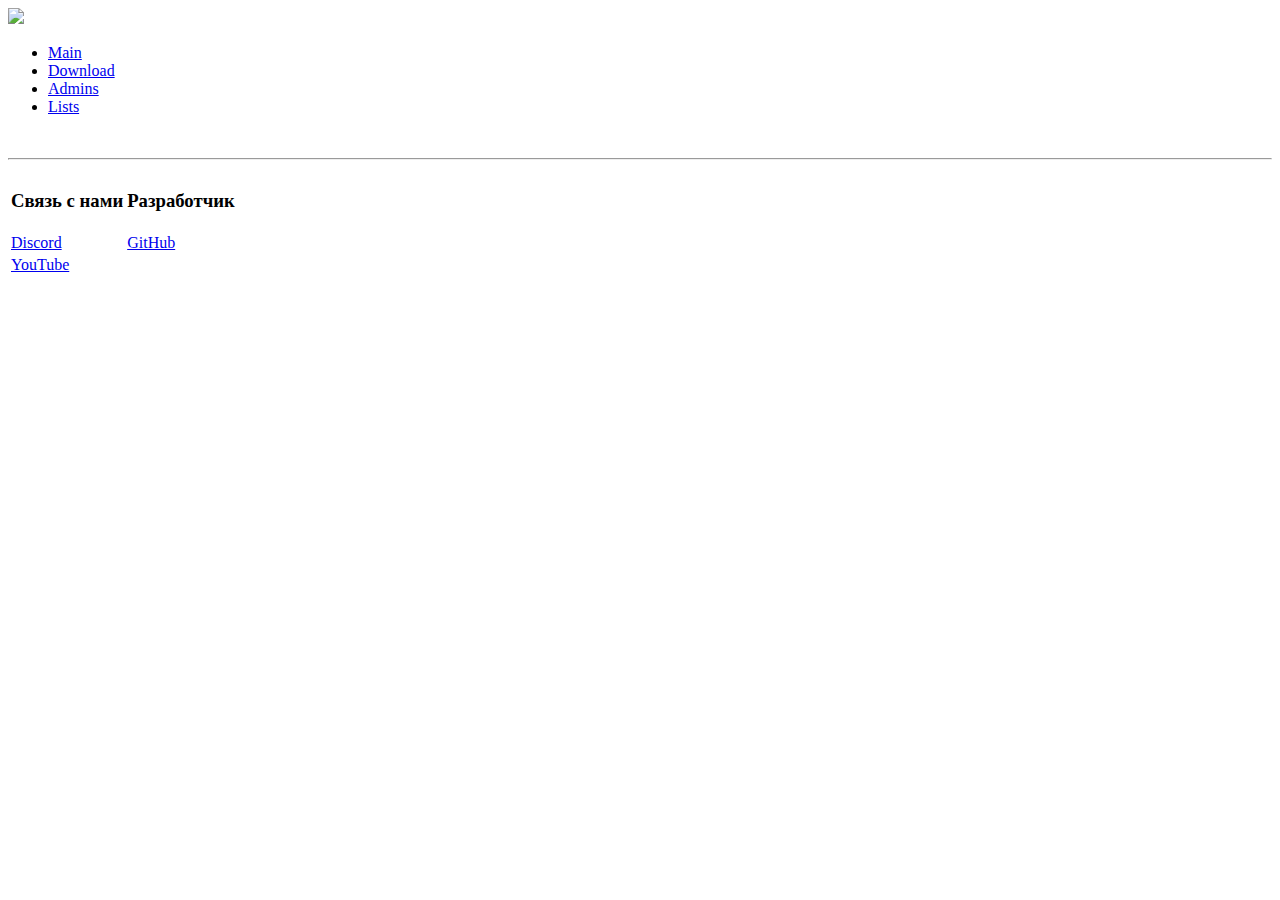
==== index.html @ 23cb1993 "Add files via upload" ====
<!DOCTYPE html>
<html lang="en">
<head>
    <meta charset="UTF-8">
    <meta http-equiv="X-UA-Compatible" content="IE=edge">
    <meta name="viewport" content="width=device-width, initial-scale=1.0">
    <title>Main</title>
    <link href="./css/main.css" rel="stylesheet">
</head>
<body>
    <header>
        <div class="container">
            <div class="header_body">
                <a href="/" class="logo">
                    <img src="https://cdn.discordapp.com/icons/886199704516460584/7952072f1e50e36175678fddac23d1fa.png">
                </a>
                <div class="hamburger" id="hamburger">
                    <span></span>
                </div>
                <nav class="header_menu" id="menu">
                    <ul class="header_list">
                        <li>
                            <a href="/" class="header_link">Main</a>
                        </li>
                        <li>
                            <a href="./download.html" class="header_link">Download</a>
                        </li>
                        <li>
                            <a href="./adms.html" class="header_link">Admins</a>
                        </li>
                        <li>
                            <a href="./lists.html" class="header_link">Lists</a>
                        </li>
                    </ul>
                </nav>
            </div>
        </div>
    </header>
    <main>
        <div class="container">
            <div class="content">
                
            </div>
        </div>
    </main><br>
    <hr>
    <footer>
        <table>
            <tr>
                <td>
                    <h3 class="footer_text">Связь с нами</h3>
                </td>
                <td>
                    <h3 class="footer_text">Разработчик</h3>
                </td>
            </tr>
            <tr>
                <td>
                    <a href="https://discord.gg/NFNxtCgyzP" class="footer_link">Discord</a>
                </td>
                <td>
                    <a href="https://github.com/Sy3rena" class="footer_link">GitHub</a>
                </td>
            </tr>
            <tr>
                <td>
                    <a href="https://www.youtube.com/channel/UCCvZuR7R9sMeEKfzitzT68g" class="footer_link">YouTube</a>
                </td>
            </tr>
        </table>
    </footer>
    <script src="./js/hamburger.js"></script>
</body>
</html>
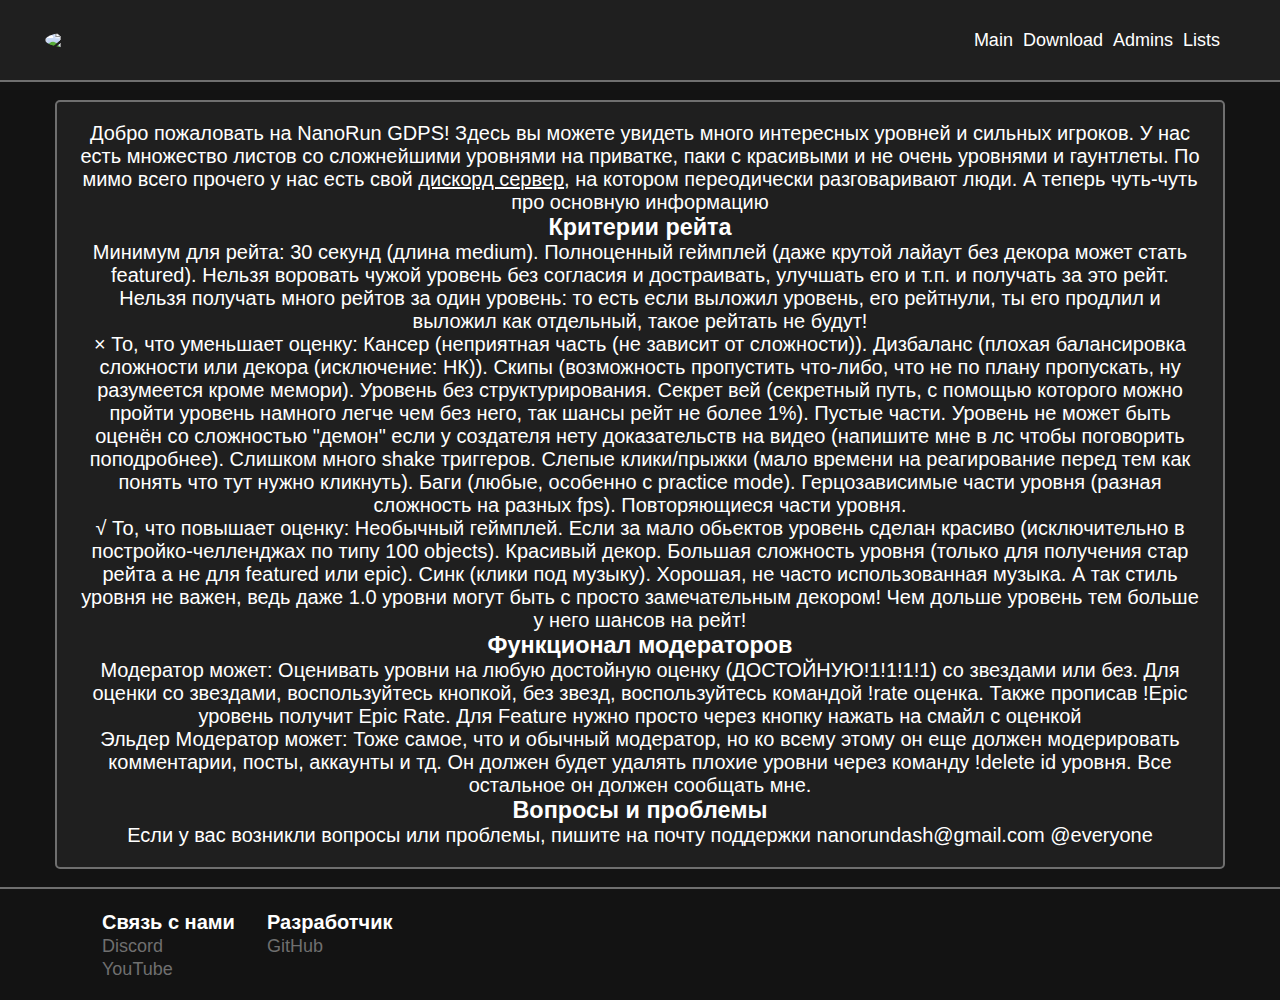
==== commit cc6b0325: "Update index.html" ====
--- a/index.html
+++ b/index.html
@@ -38,8 +38,25 @@
     </header>
     <main>
         <div class="container">
-            <div class="content">
-                
+            <div class="content index">
+                <p>
+                    Добро пожаловать на NanoRun GDPS! Здесь вы можете увидеть много интересных уровней и сильных игроков. У нас есть множество листов со сложнейшими уровнями на приватке, паки с красивыми и не очень уровнями и гаунтлеты. По мимо всего прочего у нас есть свой <a href="https://discord.gg/NFNxtCgyzP" class="text_link">дискорд сервер</a>, на котором переодически разговаривают люди. А теперь чуть-чуть про основную информацию
+                </p>
+                <h3>Критерии рейта</h3>
+                <p>
+                    Минимум для рейта: 30 секунд (длина medium). Полноценный геймплей (даже крутой лайаут без декора может стать featured). Нельзя воровать чужой уровень без согласия и достраивать, улучшать его и т.п. и получать за это рейт. Нельзя получать много рейтов за один уровень: то есть если выложил уровень, его рейтнули, ты его продлил и выложил как отдельный, такое рейтать не будут! <br> 
+                    &times; То, что уменьшает оценку: Кансер (неприятная часть (не зависит от сложности)). Дизбаланс (плохая балансировка сложности или декора (исключение: НК)). Скипы (возможность пропустить что-либо, что не по плану пропускать, ну разумеется кроме мемори). Уровень без структурирования. Секрет вей (секретный путь, с помощью которого можно пройти уровень намного легче чем без него, так шансы рейт не более 1%). Пустые части. Уровень не может быть оценён со сложностью "демон" если у создателя нету доказательств на видео (напишите мне в лс чтобы поговорить поподробнее). Слишком много shake триггеров. Слепые клики/прыжки (мало времени на реагирование перед тем как понять что тут нужно кликнуть). Баги (любые, особенно с practice mode). Герцозависимые части уровня (разная сложность на разных fps). Повторяющиеся части уровня. <br> 
+                    &radic; То, что повышает оценку: Необычный геймплей. Если за мало обьектов уровень сделан красиво (исключительно в постройко-челленджах по типу 100 objects). Красивый декор. Большая сложность уровня (только для получения стар рейта а не для featured или epic). Синк (клики под музыку). Хорошая, не часто использованная музыка. А так стиль уровня не важен, ведь даже 1.0 уровни могут быть с просто замечательным декором! Чем дольше уровень тем больше у него шансов на рейт!
+                </p>
+                <h3>Функционал модераторов</h3>
+                <p>
+                    Модератор может: Оценивать уровни на любую достойную оценку (ДОСТОЙНУЮ!1!1!1!1) со звездами или без. Для оценки со звездами, воспользуйтесь кнопкой, без звезд, воспользуйтесь командой !rate оценка. Также прописав !Epic уровень получит Epic Rate. Для Feature нужно просто через кнопку нажать на смайл с оценкой <br>
+                    Эльдер Модератор может: Тоже самое, что и обычный модератор, но ко всему этому он еще должен модерировать комментарии, посты, аккаунты и тд. Он должен будет удалять плохие уровни через команду !delete id уровня. Все остальное он должен сообщать мне.
+                </p>
+                <h3>Вопросы и проблемы</h3>
+                <p>
+                    Если у вас возникли вопросы или проблемы, пишите на почту поддержки nanorundash@gmail.com @everyone
+                </p>
             </div>
         </div>
     </main><br>
@@ -69,6 +86,7 @@
             </tr>
         </table>
     </footer>
+    <div class="last_point">a</div>
     <script src="./js/hamburger.js"></script>
 </body>
-</html>+</html>
--- a/css/main.css
+++ b/css/main.css
@@ -0,0 +1,378 @@
+* {
+    margin: 0;
+    padding: 0;
+    font-family: Arial, "Helvetica Neue", Helvetica, sans-serif;
+    color: #fff;
+}
+
+header {
+    position: fixed;
+    width: 100%;
+    top: 0;
+    left: 0;
+    z-index: 20;
+    border-bottom: 2px #6f6f6f solid;;
+}
+
+header:before {
+    content: '';
+    position: absolute;
+    top: 0;
+    left: 0;
+    width: 100%;
+    height: 100%;
+    background-color: rgb(31, 31, 31);;
+    z-index: 2;
+}
+
+.container {
+    max-width: 1180px;
+    margin: 0 auto;
+    padding-right: 10px;
+}
+
+.header_body {
+    position: relative;
+    display: flex;
+    justify-content: space-between;
+    height: 80px;
+    align-items: center;
+}
+
+.logo {
+    flex: 0 0 60px;
+    border-radius: 50%;
+    overflow: hidden;
+    position: relative;
+    z-index: 3;
+    transition: .5s;
+}
+
+.logo img {
+    max-width: 100%;
+    display: block;
+}
+
+.logo:hover {
+    box-shadow: 0 0 1rem #b1a8ff;
+    transition: .5s;
+}
+
+.header_list {
+    display: flex;
+}
+
+.header_list li {
+    list-style: none;
+    z-index: 2;
+    position: relative;
+}
+
+.header_link {
+    color: #fff;
+    margin: 0 5px 0 5px;
+    text-decoration: none;
+    font-size: 18px;
+    transition: .5s;
+}
+
+.header_link:hover {
+    color:#b1a8ff;
+    text-shadow: 0 0 1rem #b1a8ff;
+    transition: .5s;
+}
+
+.content {
+    font-size: 20px;
+    margin-top: 100px;
+    padding: 20px;
+    color: #fff;
+    background-color: rgb(31, 31, 31);
+    margin-left: 10px;
+    border-radius: 5px;
+    border: 2px #6f6f6f solid;
+    text-align: center;
+}
+
+body {
+    background-color: #131313;
+}
+
+.download_block {
+    background-image: -webkit-linear-gradient(to right,#cdc0f5 0%,#d2f8ed 100%);
+    background-image: -moz-linear-gradient(to right,#cdc0f5 0%,#d2f8ed 100%);
+    background-image: linear-gradient(to right,#cdc0f5 0%,#d2f8ed 100%);
+    background-image: -o-linear-gradient(to right,#cdc0f5 0%,#d2f8ed 100%);
+    filter: blur(2.5px);
+    width: 200px;
+    height: 50px;
+    display: flex;
+    justify-content: space-between;
+    align-items: center;
+    border-radius: 5px;
+    user-select: none;
+    transition: 1s;
+}
+
+.download_block:hover {
+    background-image: -webkit-linear-gradient(to right,#9c7df9 0%,#9df8de 100%);
+    background-image: -moz-linear-gradient(to right,#9c7df9 0%,#9df8de 100%);
+    background-image: linear-gradient(to right,#9c7df9 0%,#9df8de 100%);
+    background-image: -o-linear-gradient(to right,#9c7df9 0%,#9df8de 100%);
+    filter: none;
+    transition: 1s;
+}
+
+.download_block h2 {
+    padding-left: 5px;
+}
+
+.download_block img {
+    width: 50px;
+    height: 50px;
+}
+
+.download_blocks {
+    display: inline-flex;
+    margin: 20px;
+}
+
+.windows {
+    margin-right: 10px;
+}
+
+.android {
+    margin-right: 10px;
+}
+
+.DownloadPict {
+    width: 70%;
+    border: 2px #6f6f6f solid;
+    border-radius: 8px;
+    margin-top: 20px;
+    opacity: 0;
+    filter: brightness(0);
+    position: fixed;
+    top: -100vh;
+    transition: 1s filter;
+}
+
+.DownloadPict.active {
+    opacity: 1;
+    position: static;
+    top: 0;
+    display: inline;
+    filter: none;
+    transition: 1s filter;
+}
+
+hr {
+    border: 1px solid #6f6f6f;
+}
+
+footer {
+    padding: 20px 0 0 100px;
+    user-select: none;
+}
+
+td {
+    padding-right: 30px;
+}
+
+.footer_link {
+    color: #6f6f6f;
+    text-decoration: none;
+    font-size: 18px;
+    transition: .5s;
+}
+
+.footer_link:hover {
+    color: #fff;
+    text-decoration: underline;
+    transition: .5s;
+}
+
+.footer_text {
+    font-size: 20px;
+}
+
+.Adms_list {
+    display: flex;
+    align-items: center;
+    padding: 20px;
+    color: #fff;
+    background-color: rgb(31, 31, 31);
+    margin-left: 10px;
+    border-radius: 5px;
+    border: 2px #6f6f6f solid;
+}
+
+li img {
+    border-radius: 50%;
+    width: 150px;
+    height: 150px;
+    display: inline;
+}
+
+ul {
+    list-style: none;
+}
+
+li h2 {
+    display: inline;
+    padding-left: 20px;
+}
+
+.adms_body {
+    margin-top: 100px;
+    max-width: 470px;
+    display: flex;
+    align-items: center;
+    text-align: center;
+}
+
+.lists_block {
+    max-width: 270px;
+    background-color: rgb(31, 31, 31);
+    border: 2px #6f6f6f solid;
+    border-radius: 8px;
+    align-items: center;
+    padding: 5px;
+    text-align: center;
+}
+
+.list_img {
+    width: 70%;
+    border-radius: 5px;
+    border: 2px #6f6f6f solid;
+    margin-bottom: 10px;
+    filter: blur(5px);
+    transition: 1s;
+}
+
+.list_img:hover {
+    filter: none;
+    transition: 1s;
+}
+
+.h-list {
+    margin-bottom: 20px;
+    margin-top: 20px;
+}
+
+.last_point {
+    color: #131313;
+}
+
+@media(max-width: 767px) {
+    .hamburger {
+        display: block;
+        position: relative;
+        width: 30px;
+        height: 20px;
+        position: relative;
+        z-index: 3;
+    }
+
+    .hamburger:before, .hamburger:after {
+        content: '';
+        background-color: #fff;
+        position: absolute;
+        width: 100%;
+        height: 2px;
+        left: 0;
+        transition: 1s;
+    }
+
+    .hamburger:before {
+        top: 0;
+    }
+
+    .hamburger:after {
+        bottom: 0;
+    }
+
+    .hamburger span {
+        position: absolute;
+        left: 0;
+        width: 100%;
+        height: 2px;
+        top: 9px;
+        background-color: #fff;
+        transition: 1s;
+    }
+
+    .header_menu {
+        position: fixed;
+        top: -110%;
+        left: 0;
+        width: 100%;
+        height: 100%;
+        background-color: rgb(46, 46, 46);
+        padding: 100px 0 0 0;
+        transition: 1s;
+    }
+
+    .header_menu.active {
+        top: 0;
+        transition: 1s;
+    }
+
+    .header_body {
+        height: 60px;
+    }
+
+    .logo {
+        flex: 0 0 40px;
+    }
+
+    .header_list {
+        display: block;
+    }
+
+    .header_list li {
+        margin: 0 0 10px 0;
+        padding-left: 50%;
+    }
+
+    .hamburger.active:before {
+        transform: rotate(45deg);
+        top: 9px;
+    }
+
+    .hamburger.active:after {
+        transform: rotate(-45deg);
+        bottom: 9px;
+    }
+
+    .hamburger.active span {
+        transform: scale(0);
+    }
+
+    .content {
+        margin: 70px 0 0 10px;
+    }
+
+    .lists_content {
+        margin: 70px 0 0 10px;
+    }
+
+    .download_block h2 {
+        font-size: 20px;
+    }
+    
+    .download_block img {
+        width: 30px;
+        height: 30px;
+        padding-right: 5px;
+    }
+    
+    .download_blocks {
+        display: flex;
+        margin: 20px;
+    }
+
+    footer {
+        padding-left: 20px;
+    }
+}
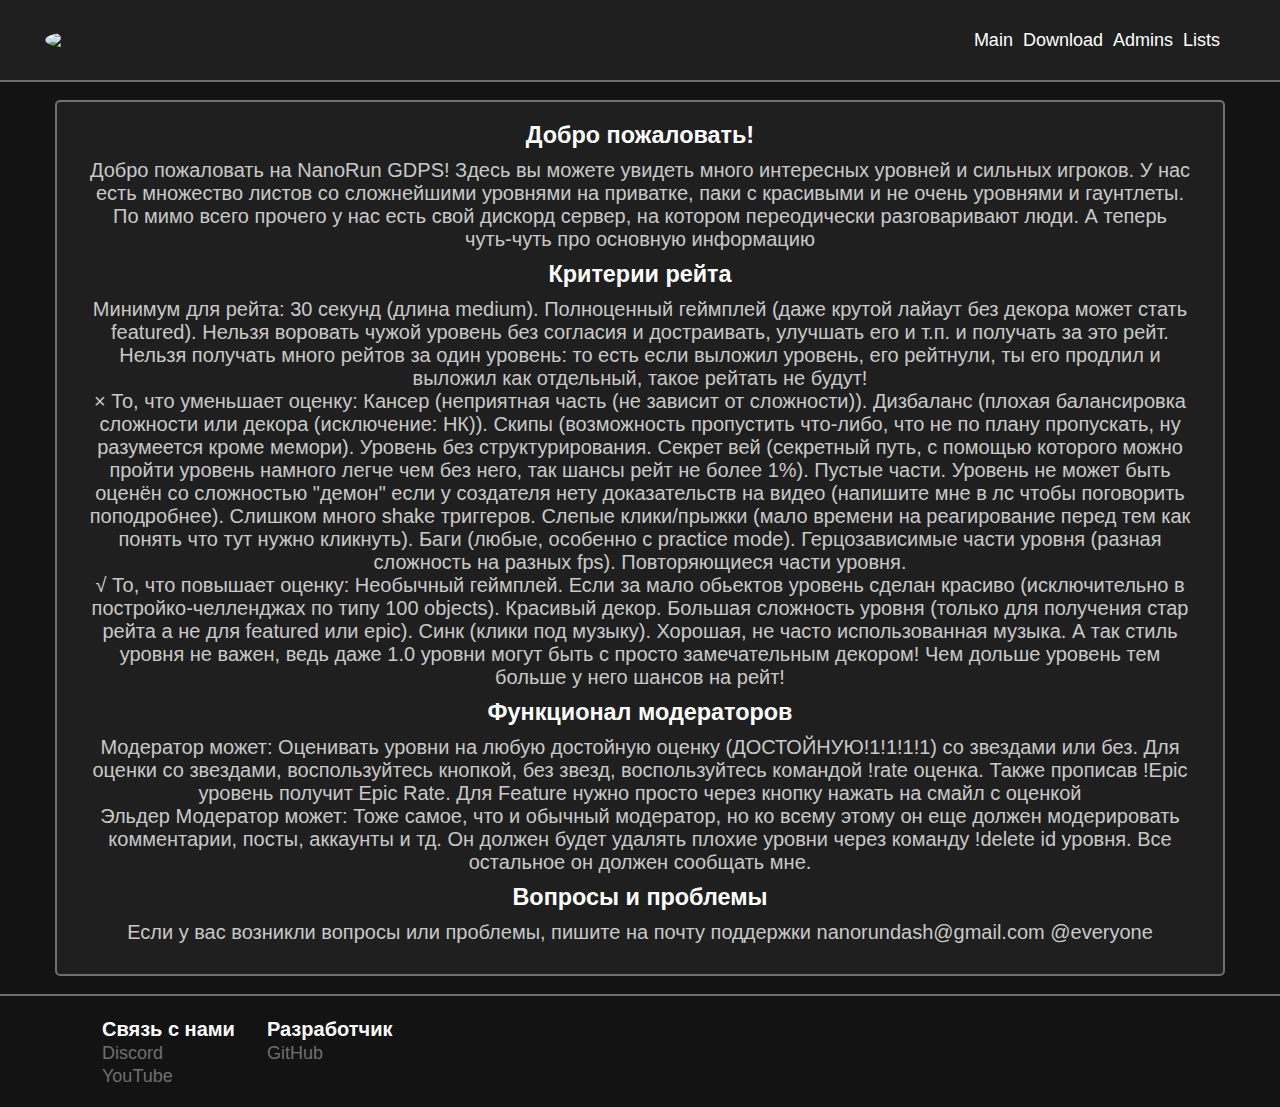
==== commit 7389e68d: "Update index.html" ====
--- a/index.html
+++ b/index.html
@@ -39,6 +39,7 @@
     <main>
         <div class="container">
             <div class="content index">
+                <h3>Добро пожаловать!</h3>
                 <p>
                     Добро пожаловать на NanoRun GDPS! Здесь вы можете увидеть много интересных уровней и сильных игроков. У нас есть множество листов со сложнейшими уровнями на приватке, паки с красивыми и не очень уровнями и гаунтлеты. По мимо всего прочего у нас есть свой <a href="https://discord.gg/NFNxtCgyzP" class="text_link">дискорд сервер</a>, на котором переодически разговаривают люди. А теперь чуть-чуть про основную информацию
                 </p>
--- a/css/main.css
+++ b/css/main.css
@@ -264,6 +264,23 @@
     color: #131313;
 }
 
+.text_link {
+    color: #c9c9c9;
+    text-decoration: none;
+    transition: .5s;
+}
+
+.text_link:hover {
+    color: #fff;
+    text-decoration: underline;
+    transition: .5s;
+}
+
+.index p {
+    color: #c9c9c9;
+    margin: 10px;
+}
+
 @media(max-width: 767px) {
     .hamburger {
         display: block;
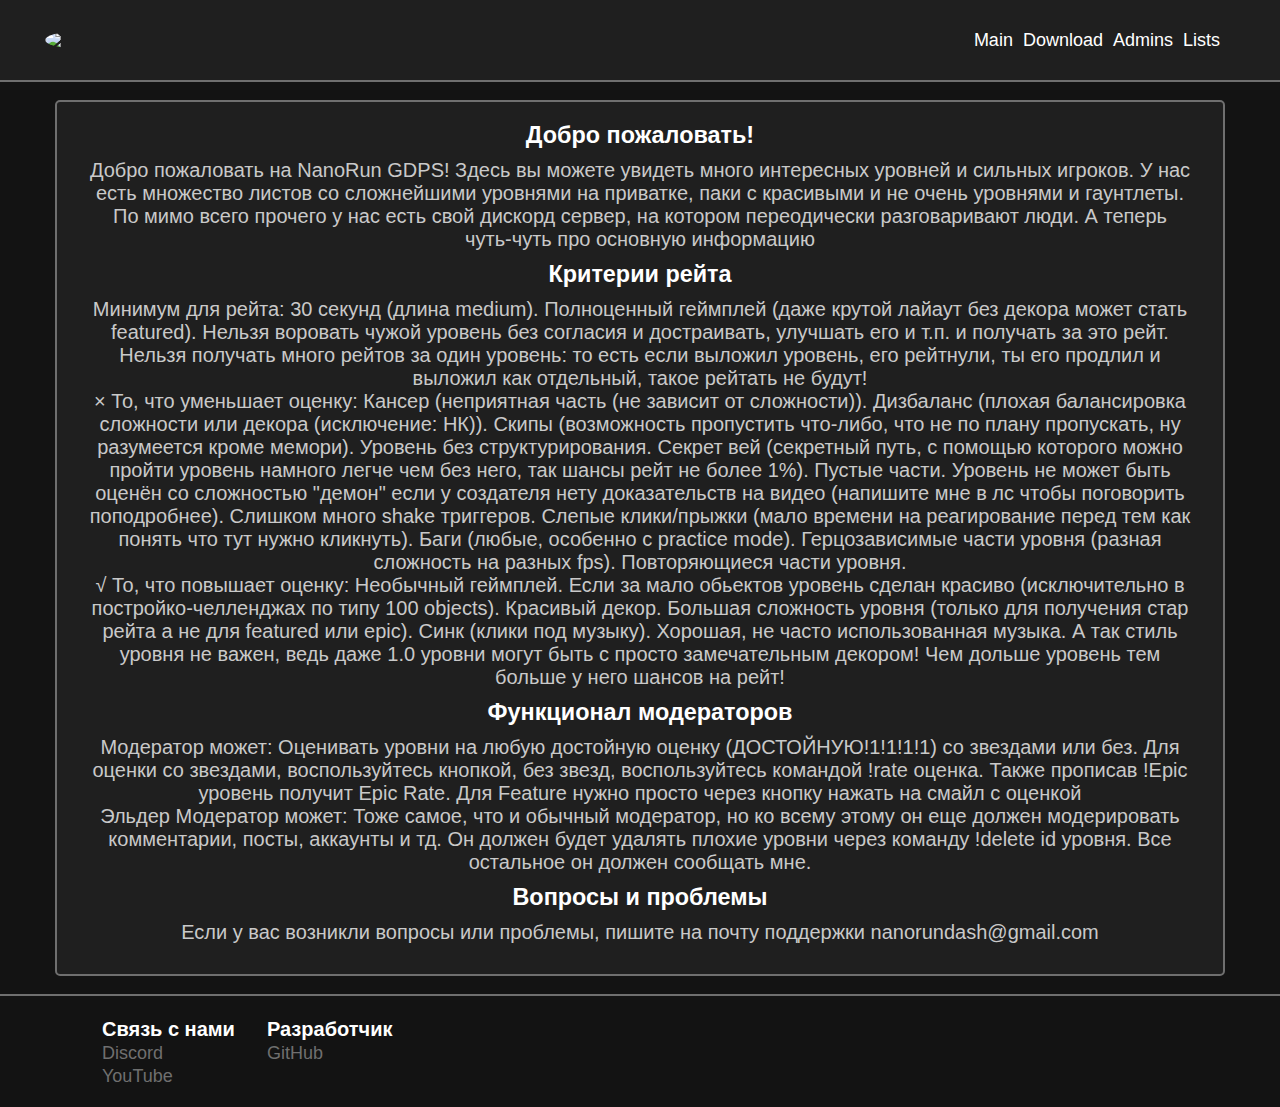
==== commit 5e80ca65: "Update index.html" ====
--- a/index.html
+++ b/index.html
@@ -56,7 +56,7 @@
                 </p>
                 <h3>Вопросы и проблемы</h3>
                 <p>
-                    Если у вас возникли вопросы или проблемы, пишите на почту поддержки nanorundash@gmail.com @everyone
+                    Если у вас возникли вопросы или проблемы, пишите на почту поддержки nanorundash@gmail.com
                 </p>
             </div>
         </div>
--- a/css/main.css
+++ b/css/main.css
@@ -207,7 +207,7 @@
     border: 2px #6f6f6f solid;
 }
 
-li img {
+.Adms_list img {
     border-radius: 50%;
     width: 150px;
     height: 150px;
@@ -279,6 +279,42 @@
 .index p {
     color: #c9c9c9;
     margin: 10px;
+}
+
+.dl_ul {
+    margin-top: 20px;
+}
+
+.dl_ul li {
+    font-size: 20px;
+    padding: 20px;
+    color: #fff;
+    background-color: rgb(31, 31, 31);
+    margin-left: 10px;
+    margin-top: 20px;
+    border-radius: 5px;
+    border: 2px #6f6f6f solid;
+    display: flex;
+    align-items: center;
+    text-align: center;
+    justify-content: space-between;
+}
+
+.dl_block {
+    background-image: -webkit-linear-gradient(to right,#50417d 0%,#649d8d 100%);
+    background-image: -moz-linear-gradient(to right,#50417d 0%,#649d8d 100%);
+    background-image: linear-gradient(to right,#50417d 0%,#649d8d 100%);
+    background-image: -o-linear-gradient(to right,#50417d 0%,#649d8d 100%);
+    display: block;
+    border-radius: 5px;
+    padding: 5px;
+    width: 400px;
+}
+
+.dl_img {
+    width: 30%;
+    border-radius: 5px;
+    border: 2px #6f6f6f solid;
 }
 
 @media(max-width: 767px) {
@@ -392,4 +428,12 @@
     footer {
         padding-left: 20px;
     }
-}
+
+    .dl_ul li {
+        display: block;
+    }
+
+    .dl_block {
+        width: 100%;
+    }
+}
